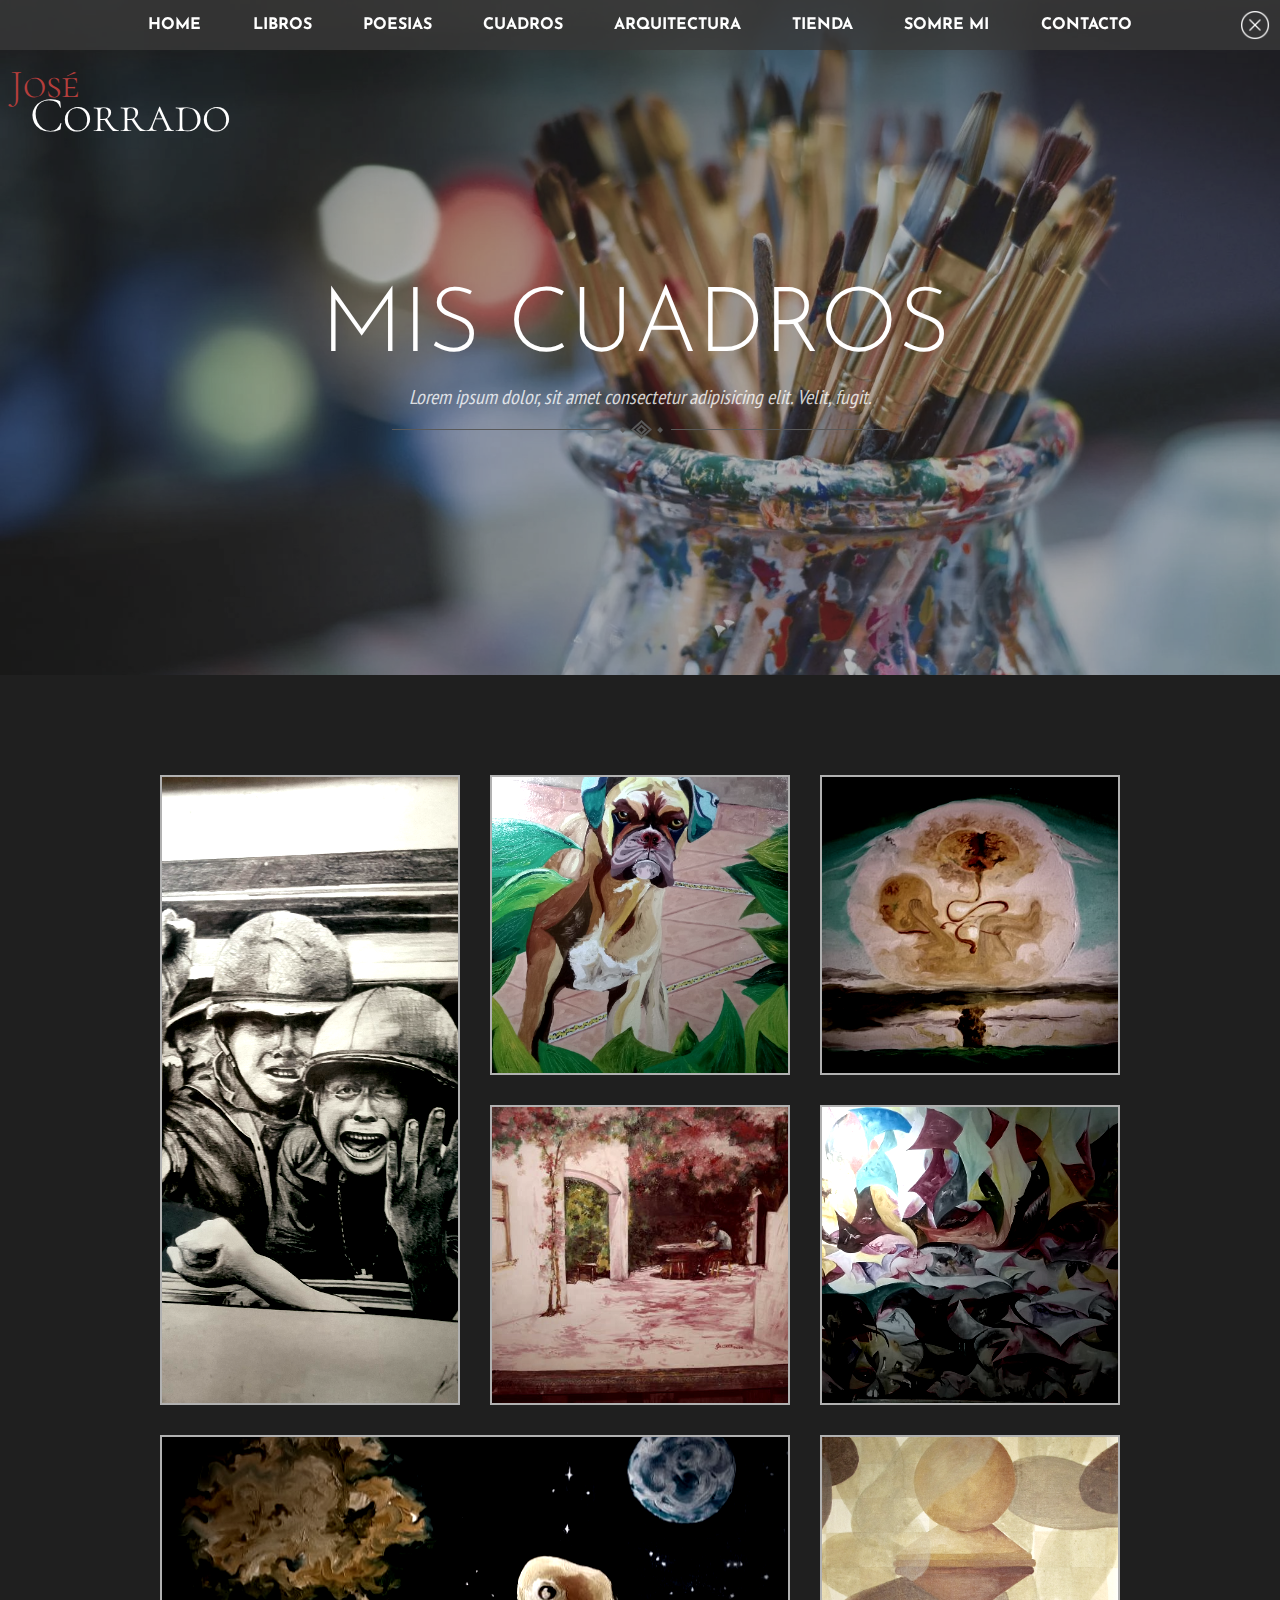
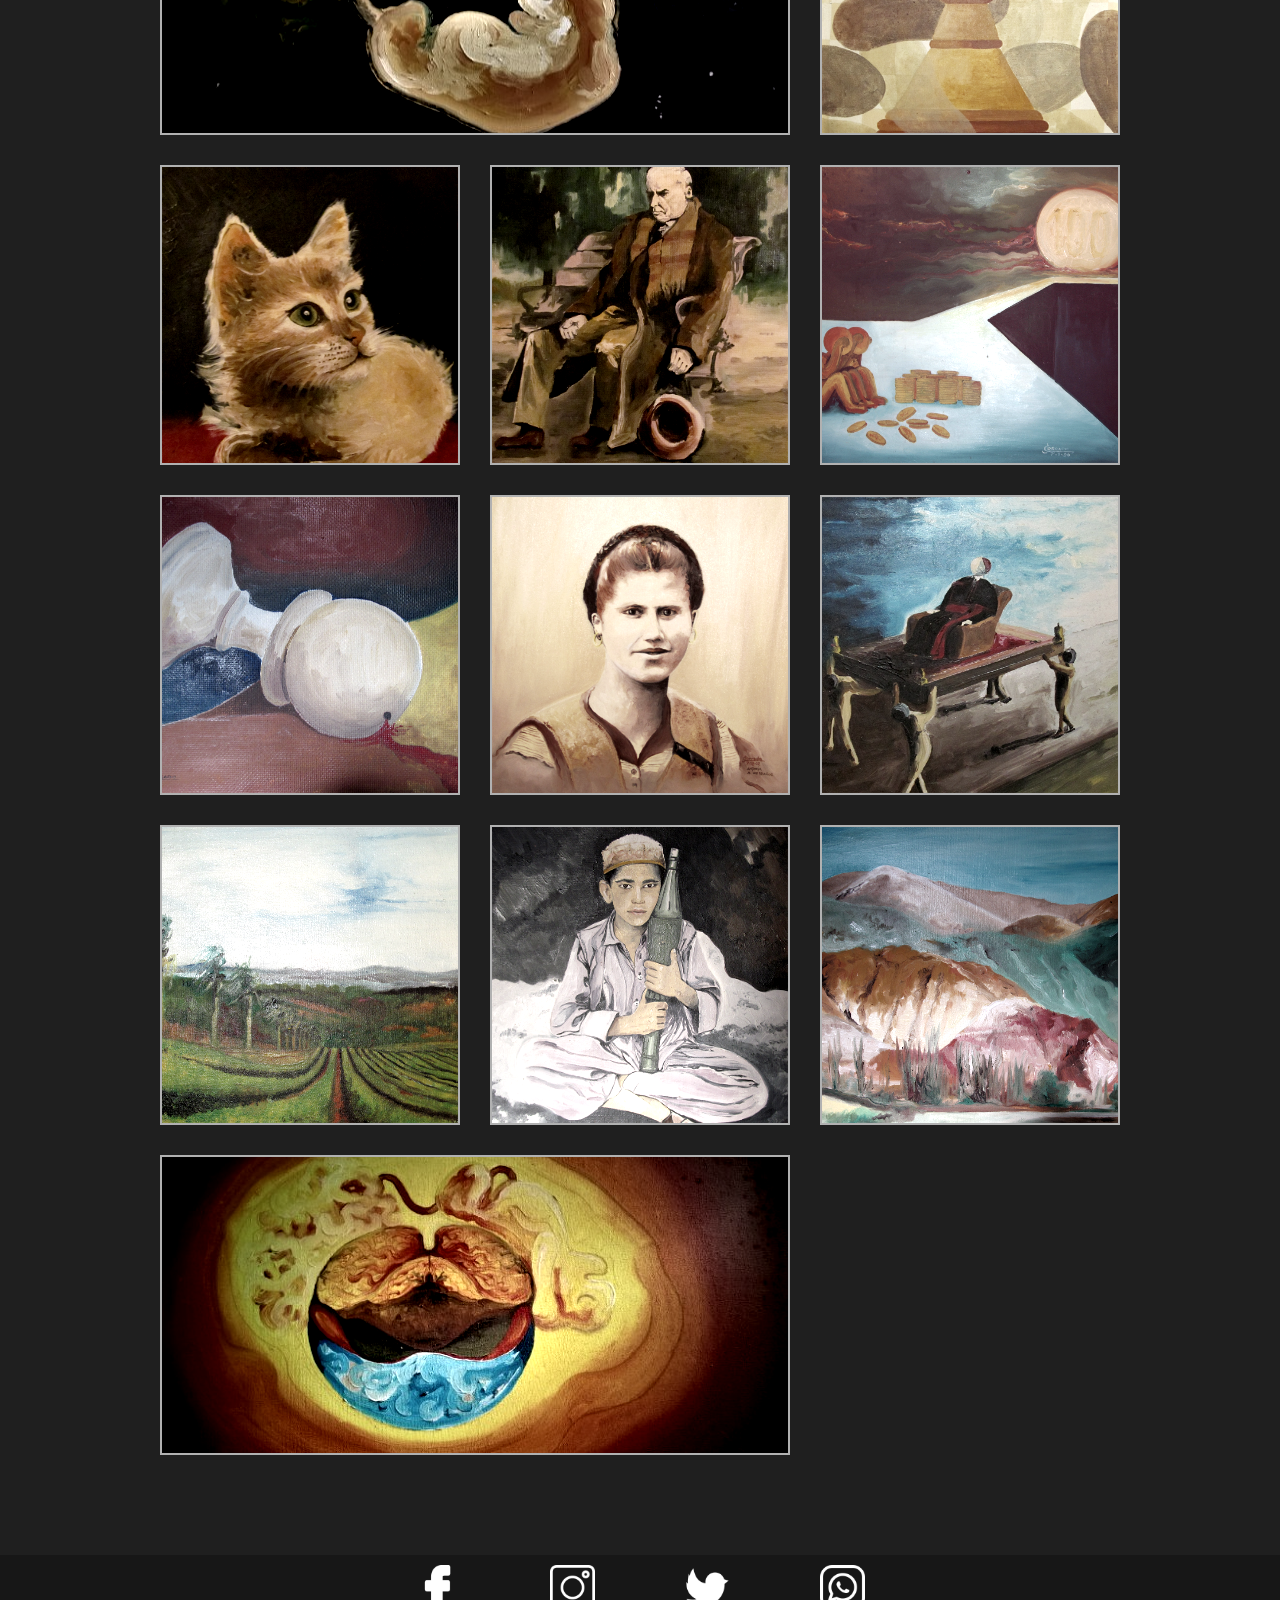
==== index.html @ 7c25743d "primer commit" ====
<!DOCTYPE html>
<html lang="es">
    <head>
        <meta charset="UTF-8">
        <meta http-equiv="X-UA-Compatible" content="IE=edge">
        <meta name="viewport" content="width=device-width, initial-scale=1.0">
        <title>Jose Corrado Art</title>

        <link rel="preconnect" href="https://fonts.googleapis.com">
        <link rel="preconnect" href="https://fonts.gstatic.com" crossorigin>
                
        <link rel="stylesheet" href="./css/style.css">
    </head>
    
    
    <body>
        
        <header>
            <nav>    
                <div class="menu" id="menu">
                    <img id="cancel_icon" src="./images/close.png" alt="">
                    <a href="index.html" class="flex menu__botones">HOME</a>
                    <a href="#" class="flex menu__botones">LIBROS</a>
                    <a href="./poesias/poesias.html" class="flex menu__botones">POESIAS</a>
                    <a href="./cuadros/cuadros.html" class="flex menu__botones">CUADROS</a>
                    <a href="#" class="flex menu__botones">ARQUITECTURA</a>
                    <a href="#" class="flex menu__botones">TIENDA</a>
                    <a href="#" class="flex menu__botones">SOMRE MI</a>
                    <a href="./form/contacto.html" class="flex menu__botones">CONTACTO</a>
                </div>
            </nav>    

           <div class="encabezado">
                <h4 class="jose">José</h4>
                <h4 class="corrado">Corrado</h4>
                <img class="encabezado__back" id="encabezado__back" src="./images/pinceles.jpg" alt="">
                <div class="animationScaleY" animate="off"> 
                    <h2 class="titulos"> MIS CUADROS </h2>
                    <p class="subtitulos">Lorem ipsum dolor, sit amet consectetur adipisicing elit. Velit, fugit.</p>
                    <img class="titleLine" src="./images/title-line.png" alt="">
                </div>
            </div>
        </header>

        <main>
            
            <div class="gridCuadros" id="contCuadros">     
                <div class="contCuadros" tituloCuadro="Malvinas"><img class="cuadros" src="./images/cuadros/soldados.jpg" alt=""></div>
                <div class="contCuadros"><img class="cuadros" src="./images/cuadros/rosita.jpg" alt="" ></div>
                <div class="contCuadros"><img class="cuadros" src="./images/cuadros/bomba.jpg" alt="" ></div>
                <div class="contCuadros"><img class="cuadros" src="./images/cuadros/abuelo.jpg" alt=""></div>
                <div class="contCuadros"><img class="cuadros" src="./images/cuadros/bebe1.jpg" alt=""></div>
                <div class="contCuadros"><img class="cuadros" src="./images/cuadros/cubi.jpg" alt="" ></div>
                <div class="contCuadros"><img class="cuadros" src="./images/cuadros/peon2.jpg" alt="" ></div>
                <div class="contCuadros"><img class="cuadros" src="./images/cuadros/gato.jpg" alt="" ></div>
                <div class="contCuadros"><img class="cuadros" src="./images/cuadros/abuelo2.jpg" alt="" ></div>
                <div class="contCuadros"><img class="cuadros" src="./images/cuadros/plata.jpg" alt="" ></div>
                <div class="contCuadros"><img class="cuadros" src="./images/cuadros/peon.jpg" alt="" ></div>
                <div class="contCuadros"><img class="cuadros" src="./images/cuadros/abuela.jpg" alt=""></div>
                <div class="contCuadros"><img class="cuadros" src="./images/cuadros/papa.jpg" alt=""></div>
                <div class="contCuadros"><img class="cuadros" src="./images/cuadros/plantacion.jpg" alt="" ></div>
                <div class="contCuadros"><img class="cuadros" src="./images/cuadros/soldado.jpg" alt="" ></div>
                <div class="contCuadros"><img class="cuadros" src="./images/cuadros/montanas.jpg" alt="" ></div>
                <div class="contCuadros"><img class="cuadros" src="./images/cuadros/cerebro.jpg" alt="" ></div>
            </div>
                   
        </main>
        
        <footer>
            <div class="footer">
                <a class="flex" href="https://www.facebook.com/poesiajosecorrado" target="_blank"><img src="./images/Logo_Facebook.png" alt=""></a>
                <img src="./images/Logo_Instagram.png" alt="">
                <img src="./images/Logo_TW.png" alt="">
                <img src="./images/Logo_WS.png" alt="">
            </div>
         </footer>
        
          
        <script src="./js/ruta_images.js"></script> 
        <script src="./js/animation.js"></script>
        <script src="./js/cuadros.js"></script>
        <script src="./js/menu.js"></script>
    </body>
</html>
---- css/style.css ----
/********************************************************** index.html **********************************************************************/
@import url("https://fonts.googleapis.com/css2?family=Cormorant+SC&family=Josefin+Sans:wght@100;200;300&family=Niconne&family=PT+Sans+Narrow&display=swap");


* {
    margin: 0;
    padding: 0;
    box-sizing: border-box;
    text-decoration: none;
}

a {
    color: white;
}

a:visited {
    color: white;
}

.flex {
    display: flex;
    justify-content: center;
    align-items: center;
}

body {
    background-color: rgba(31, 31, 31, 1);
    position: relative;
}

main {
    padding: 100px 0 165px 0;
}

.animationScaleY {
    text-align: center;
    width: 100%;
}

.menu {
    position: fixed;
    z-index: 100;
    top: 0;
    height: 50px;
    width: 100%;
    background-color: rgba(56, 56, 56, 0.795);
    z-index: 150;
    display: grid;
    grid-template-columns: repeat(8, max-content);
    color: white;
    font-family: 'Josefin Sans', sans-serif;
    font-weight: bolder;
    justify-content: center;
}

.menu__botones {  transition-property: all;
    transition-duration: 0.75s;
    padding: 0 2vw;
}

.menu__botones:hover {
    background-color: rgba(255, 255, 255, 0.9);
    color: black;
    cursor: pointer;
}

#cancel_icon {
    height:30px; 
    position:absolute; 
    right:10px; 
    top:0; 
    bottom:0; 
    margin:auto; 
    cursor:pointer;
}

.encabezado {
    width: 100%;
    height: 75vh;
    position: relative;
    display: flex;
    justify-content: center;
    align-items: center;
}

.encabezado__back {
    width: 100%;
    height: 100%;
    /*border-bottom: 5px solid #6f1d1b;*/
    object-fit: cover;
    filter: contrast(80%) brightness(80%) grayscale(40%);
    position: absolute;
}

.encabezaodo__back--poesias {
    object-position: 0 30%;
}

.titulos {
    color: rgb(255, 255, 255);
    font-size: 90px;
    margin: 50px 10px 0 0;
    font-family: 'Josefin Sans', sans-serif;
    font-weight: 300;
}

.subtitulos {
    color: rgba(255, 255, 255, 0.8);
    font-size: 20px;
    font-family: 'PT Sans Narrow', sans-serif;
    font-style: oblique;
    margin: 10px; 
}

.titleLine {
    max-width: 80%;
    filter: invert(25%);
}

.jose {
    position: absolute;
    color: #b43e3c;
    font-family: 'Cormorant SC', serif;
    font-weight: lighter;
    font-size: 50px;
    top: 60px;
    left: 30px;
    z-index: 50;
}

.corrado {
    position: absolute;
    color: rgba(255, 255, 255, 1);
    font-family: 'Cormorant SC', serif;
    font-weight: lighter;
    font-size: 70px;
    left: 60px;
    top: 90px;
    z-index: 50;
}

/*************************************************************** Cuadros *******************************************************************/

.gridCuadros {
    display: grid;
    grid-template-columns: repeat(auto-fill, 300px);
    grid-template-rows: repeat(auto-fill, 300px);
    grid-auto-rows:  300px;
    grid-auto-columns: 300px;
    grid-gap: 30px;
    grid-auto-flow: dense;
    justify-content: center;
}

.contCuadros {
    grid-column: span 1;
    grid-row: span 1;
    border: 2px solid rgb(177, 177, 177);
    
}

.cuadros {
    width: 100%;
    height: 100%;
    object-fit: cover;
    transition-duration: 0.5s;
    transition-property: all;
    /*filter: brightness(150%);*/
    /*filter: contrast(150%);*/
}

.contCuadros:hover .cuadros{
    transform: scale(110%);
}

.contCuadros:nth-child(1) {
    grid-column: span 1;
    grid-row: span 2;
}

.contCuadros:nth-child(5) {
    grid-column: span 2;
    grid-row: span 1;
}

.contCuadros:last-child {
    grid-column: span 2;
    grid-row: span 1;
}


@media only screen and (max-width: 350px) {
    .gridCuadros {
        grid-template-columns: repeat(auto-fill, 250px);
        grid-auto-columns: 250px;
    }    
}


@media only screen and (max-width: 750px)  {

    .contCuadros:nth-child(1) {
        grid-column: span 1;
        grid-row: span 1;
    }

    .contCuadros:nth-child(5) {
        grid-column: span 1;
        grid-row: span 1;
    }

    .contCuadros:last-child {
        grid-column: span 1;
        grid-row: span 1;
    }
}


/*************************************************************** Poesias ********************************************************************/

.imgPoesias {
    width: 100%;
    height: 100%;
    object-fit: cover;
    transition-property: all;
    transition-duration: 0.5s;
}

.imgPoesias:hover {
    transform: scale(110%);
}

.poesias__contenedorFlex {
    margin: 25px 0;
}

.poesias__contenedor {
    flex-direction: row;
    width: 95%;
    background-color: rgb(42, 44, 51);
    border-top: 2px solid white;
    border-bottom: 2px solid white;
}

.reverse {
    flex-direction: row-reverse;
}

.poesias__contendorImg {
    width: 45%;
    height: 300px;
    overflow: hidden;

}

.poesias__contenedorTexto {
    color: white;
    text-align: center;
    padding: 3vw;   
    flex-direction: column;
    width: 55%;
    height: 300px;
}

.poesias__contenedorTexto span {         /*Poesias Titulo*/
    color: #cf9a4a;
    font-size: 45px;
    font-family: 'Josefin Sans', sans-serif;
    font-weight: 300;
}

.poesias__contenedorTexto p {           /*Poesias parrafo*/
    font-family: 'PT Sans Narrow', sans-serif;
    font-size: 25px;
    font-style: oblique;
}

@media only screen and (max-width: 900px) {
    .poesias__contenedor {
        flex-direction: column;
    }

    .poesias__contendorImg {
        width: 100%;
    }

    .poesias__contenedorTexto {
        width: 100%;
    }
}

@media only screen and (max-width: 470px) {
    
    .poesias__contenedorTexto span{
        font-size: 25px;    
    }

    .poesias__contenedorTexto p{
        font-size: 20px;    
    }
}

/******************************************************************* Footer ******************************************************************/

.footer {
    background-color: rgba(0, 0, 0, 0.25);
    height: 65px;
    display: flex;
    justify-content: center;
    align-items: center;
    position: absolute;
    bottom: 0;
    width: 100%;
}

.footer a {
    height: 100%;
}

.footer img {
    height: 70%;
    filter: invert();
    margin: 3.5vw;
}


/*********************************************************Responsive Index.html*************************************************************/
/* Responsive Logo Jose Corrado */

@media only screen and (max-width: 1400px) {
    .jose {
        font-size: 40px;
        left: 10px;
    }

    .corrado {
        font-size: 50px;
        top: 85px;
        left: 30px;
    }
}

@media only screen and (max-width: 999px) {
    .jose {
        font-size: 40px;
        top: 0;
    }

    .corrado {
        font-size: 50px;
        top: 25px;
        left: 30px;
    }
}


/* Responsive encabezado */

@media only screen and (max-width: 500px) {
    .titulos {
        font-size: 50px;
        
    }
}

@media only screen and (max-height: 500px) {
    .encabezado {
        display: flex;
        align-items: end;
    }
}


/* Responsive Menu */

@media only screen and (max-width: 999px) {
    .menu{    
        height: fit-content;
        grid-template-columns: unset;
        grid-template-rows: repeat(8,40px);
        background-color: rgba(0, 0, 0, 0.9);
    }

    #cancel_icon {
        margin: unset;
        top: 10px;
    }
}


/******************************************************************* Poesias páginas *********************************************************/

.poesias_main {
    color: rgb(255, 255, 255);
    text-align: center;
    padding-left: 20px;
    padding-right: 20px;
    background-color: rgb(42, 44, 51)
}

.light {
    color: rgb(27, 29, 41);
    background-color: rgb(214, 214, 214);
}

.poesias_titulo {
    font-family: 'Josefin Sans', sans-serif;
    font-size: 50px;
    font-weight: 300;
    color: #cf9a4a;
    text-transform: uppercase;
}

.poesias_titleLine {
    filter: invert(25%);
    max-width: 80%;
}

.poesias_texto {
    font-size: 30px;
    font-style: oblique;
}    

.nowrap {
    white-space: nowrap;
}

.poesias_pie {
    font-family: 'Josefin Sans', sans-serif;
    font-size: 30px;
    font-weight: 300;
    text-transform: uppercase;
}

.poesias_imagen {
    margin-top: 100px;
    border-radius: 10px;
    max-width: 100%;
}

@media only screen and (max-width: 576px) {

    .poesias_titulo {
        font-size: 35px;
    }

    .poesias_texto {
        font-size: 25px;
    }

    .poesias_pie {
        font-size: 20px;
    }

}


/********************************************************Formulario de contacto**************************************************************/

.enviado {
    width: 100%;
    font-family: 'Josefin Sans', sans-serif;
    color: white;
    background-color: rgb(42, 44, 51);
    font-size: 30px;
    font-weight: 100;
    text-align: center;
}

.formulario_body {
    background-color: rgb(42, 44, 51)
}

.formulario_main {
    width: 100%;
    min-height: 100vh;
    flex-direction: column;
    padding: 100px 0;
}

.formulario_titulo {
    font-family: 'Josefin Sans', sans-serif;
    font-size: 40px;
    /*color:  #d6d6d6;*/
    font-weight: bold;
    color: #cf9a4a;
    text-align: center;
    margin-bottom: 25px;

}    

.form {
    width: 700px;           
    flex-direction: column;
}

.input {
    width: 100%;
    max-height: 50px;
    font-size: 25px;
    font-weight: bold;
    padding: 5px;
    margin: 5px;
    font-family: 'Josefin Sans', sans-serif;
}

.input:focus {
    outline: 1px solid #cf4d4a;
    
}

.formulario_boton {
    border-radius: 10px;
    border: 2px solid black;
    width: 50%;
    height: 60px;
    color: white;
    background-color: #cf4d4a;
    cursor: pointer;
}

.formulario_boton:hover {
    background-color: #ce3836;
}

.textarea {
    max-height: 250px;
    resize: none;
}

@media only screen and (max-width:700px) {

    .form {
        width: 95%;
    }

    .formulario_titulo {
        font-size: 30px;
    }

    .input {
        font-size: 20px;
    }
}
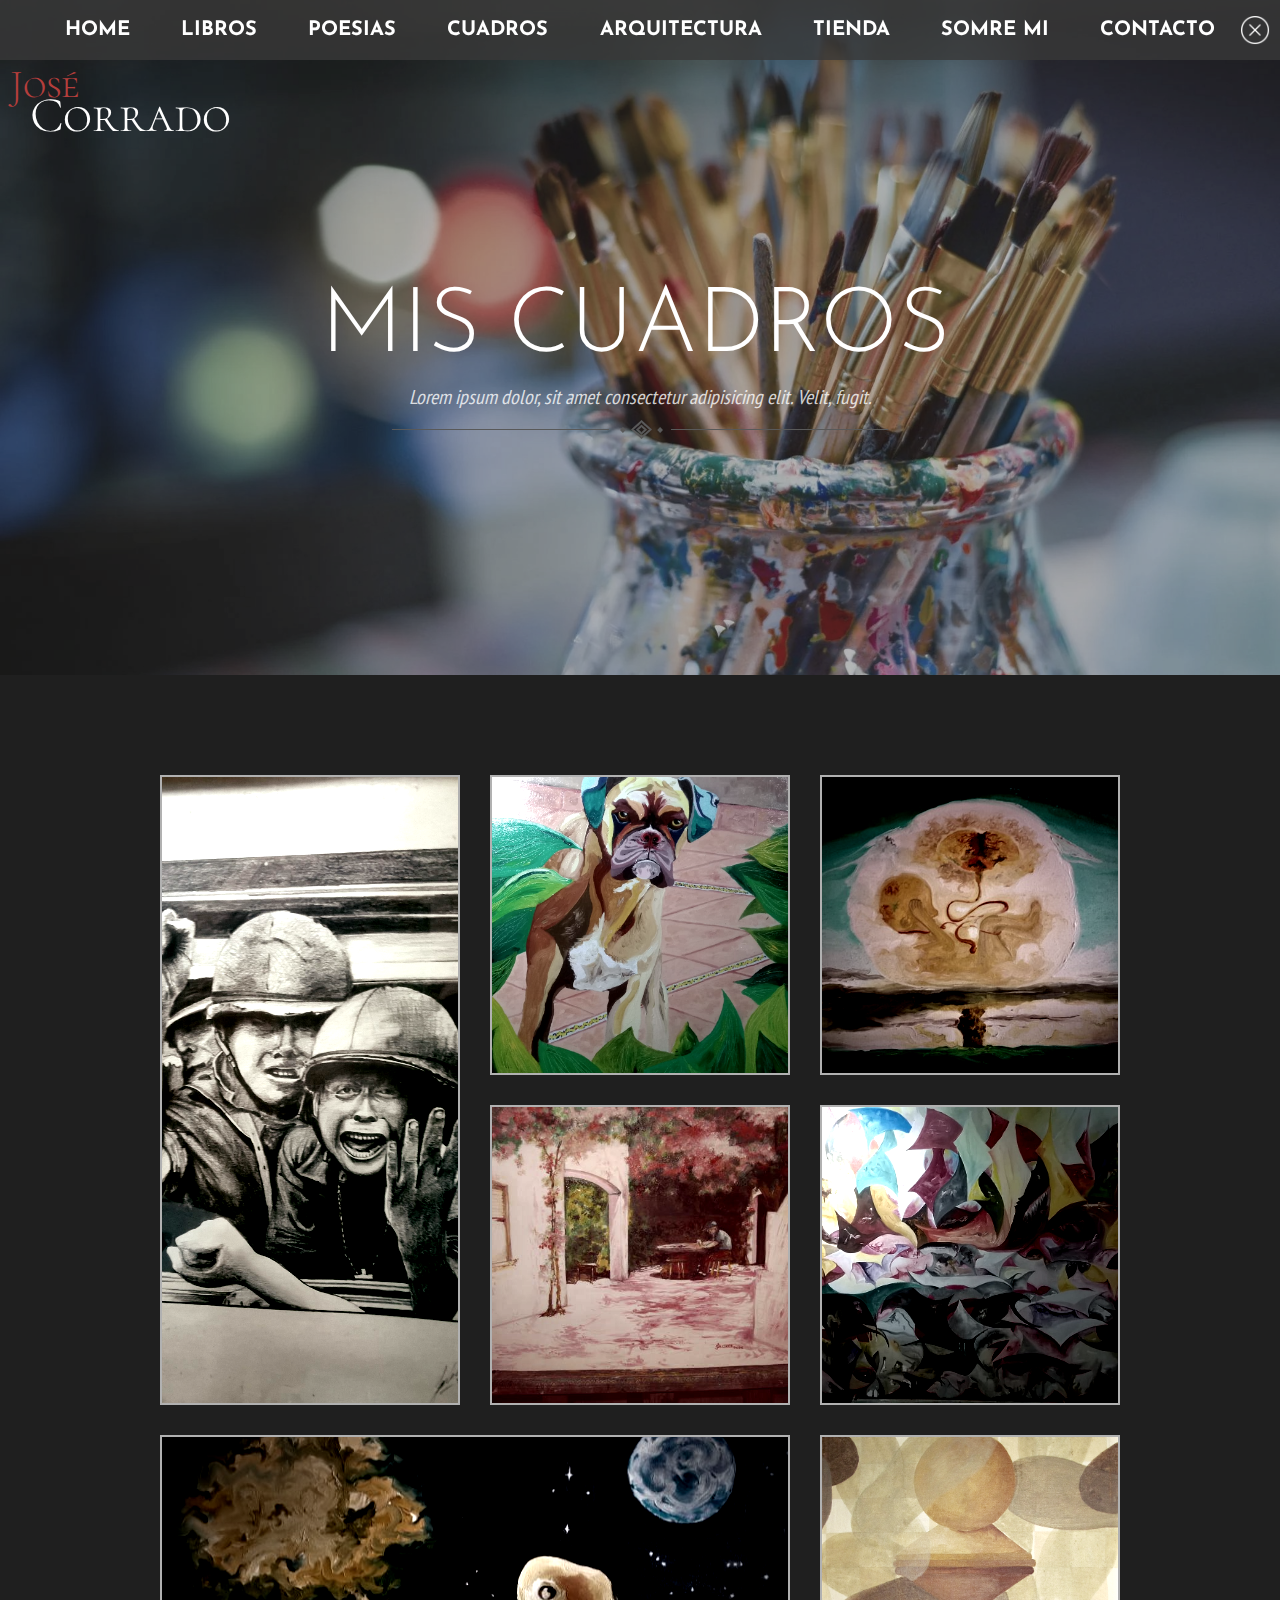
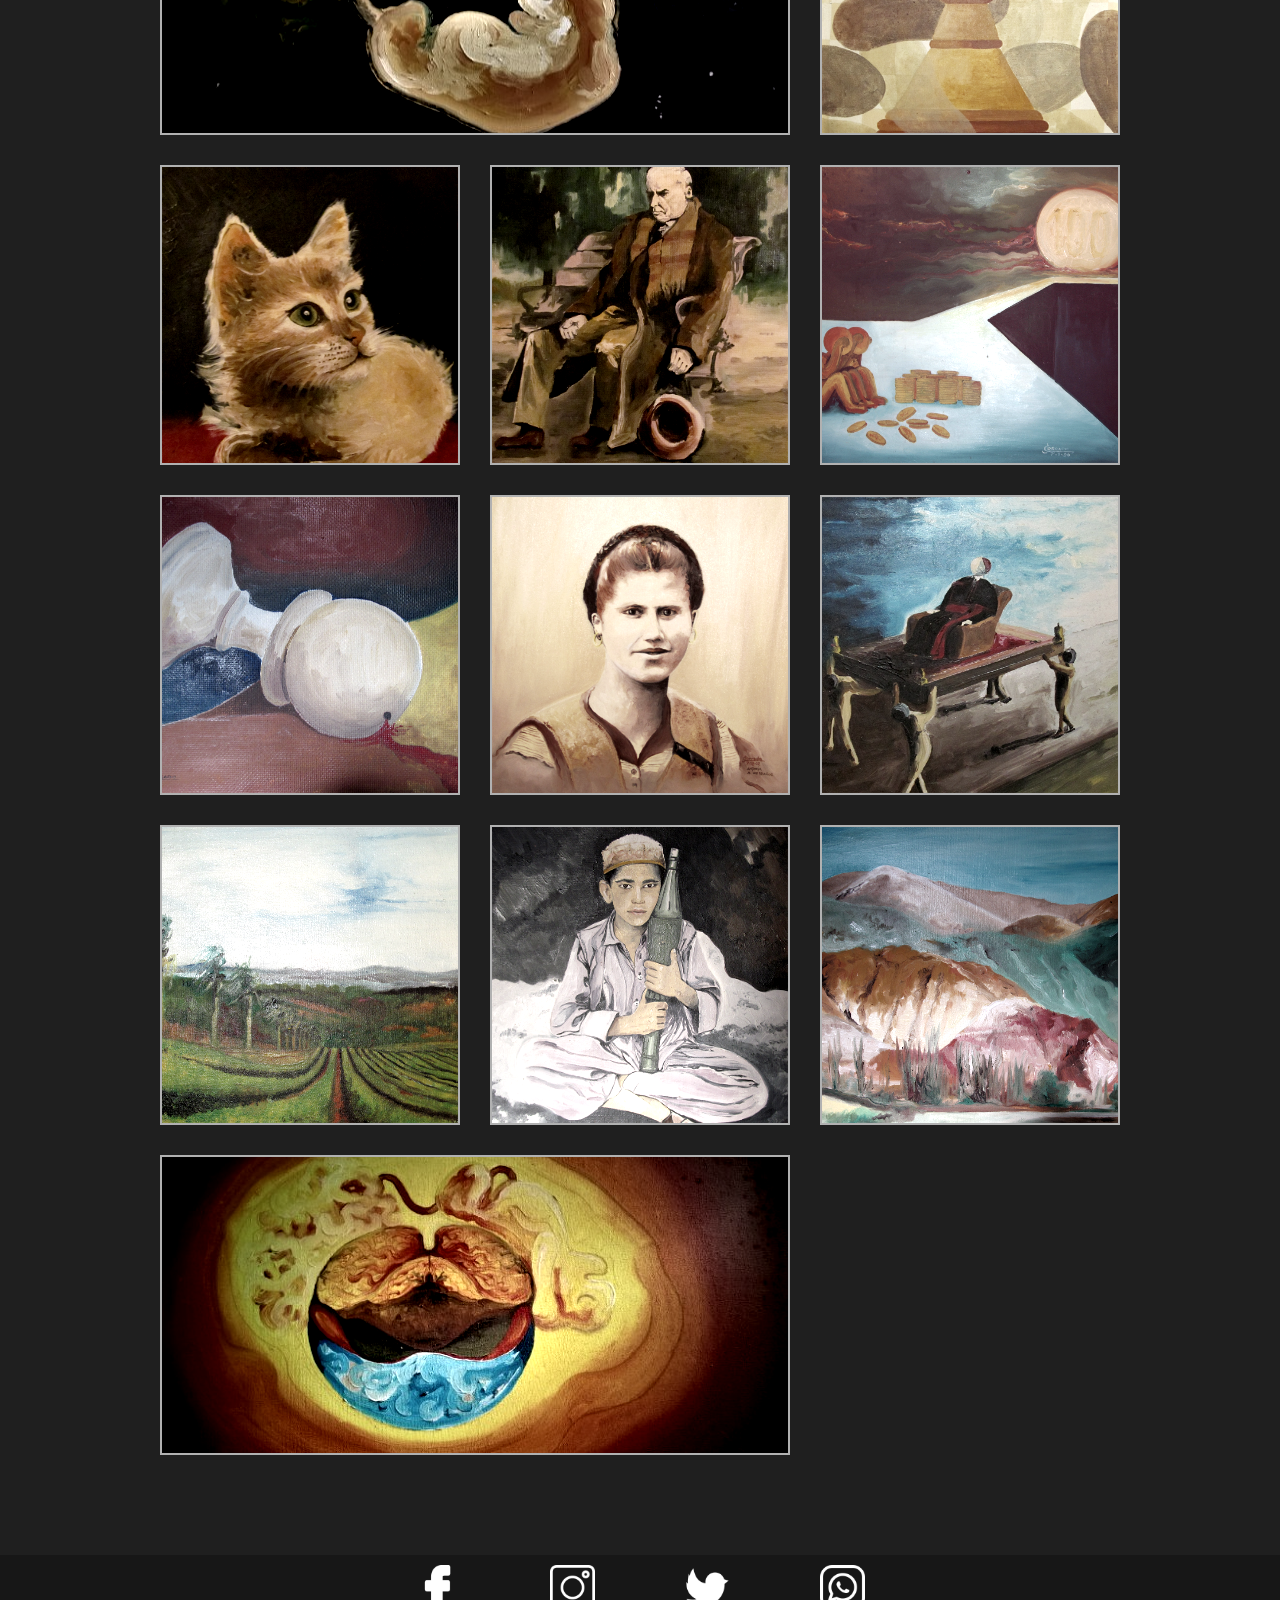
==== commit 4838fc65: "antes de mejorar menu" ====
--- a/index.html
+++ b/index.html
@@ -4,6 +4,9 @@
         <meta charset="UTF-8">
         <meta http-equiv="X-UA-Compatible" content="IE=edge">
         <meta name="viewport" content="width=device-width, initial-scale=1.0">
+
+        <meta name="description" content="Página oficial de José Corrado">
+        <meta name="keywords" content="Cuadros, Pintura, arte, poesías, Libros de Poesía, Pinturas al óleo">
         <title>Jose Corrado Art</title>
 
         <link rel="preconnect" href="https://fonts.googleapis.com">
@@ -28,7 +31,7 @@
                     <a href="#" class="flex menu__botones">SOMRE MI</a>
                     <a href="./form/contacto.html" class="flex menu__botones">CONTACTO</a>
                 </div>
-            </nav>    
+            </nav>     
 
            <div class="encabezado">
                 <h4 class="jose">José</h4>
--- a/css/style.css
+++ b/css/style.css
@@ -41,7 +41,7 @@
     position: fixed;
     z-index: 100;
     top: 0;
-    height: 50px;
+        height: fit-content;
     width: 100%;
     background-color: rgba(56, 56, 56, 0.795);
     z-index: 150;
@@ -51,11 +51,12 @@
     font-family: 'Josefin Sans', sans-serif;
     font-weight: bolder;
     justify-content: center;
+        font-size: 20px;
 }
 
 .menu__botones {  transition-property: all;
     transition-duration: 0.75s;
-    padding: 0 2vw;
+    padding: 20px 2vw;
 }
 
 .menu__botones:hover {
@@ -465,6 +466,7 @@
     font-size: 30px;
     font-weight: 100;
     text-align: center;
+    min-height: calc(100vh);
 }
 
 .formulario_body {
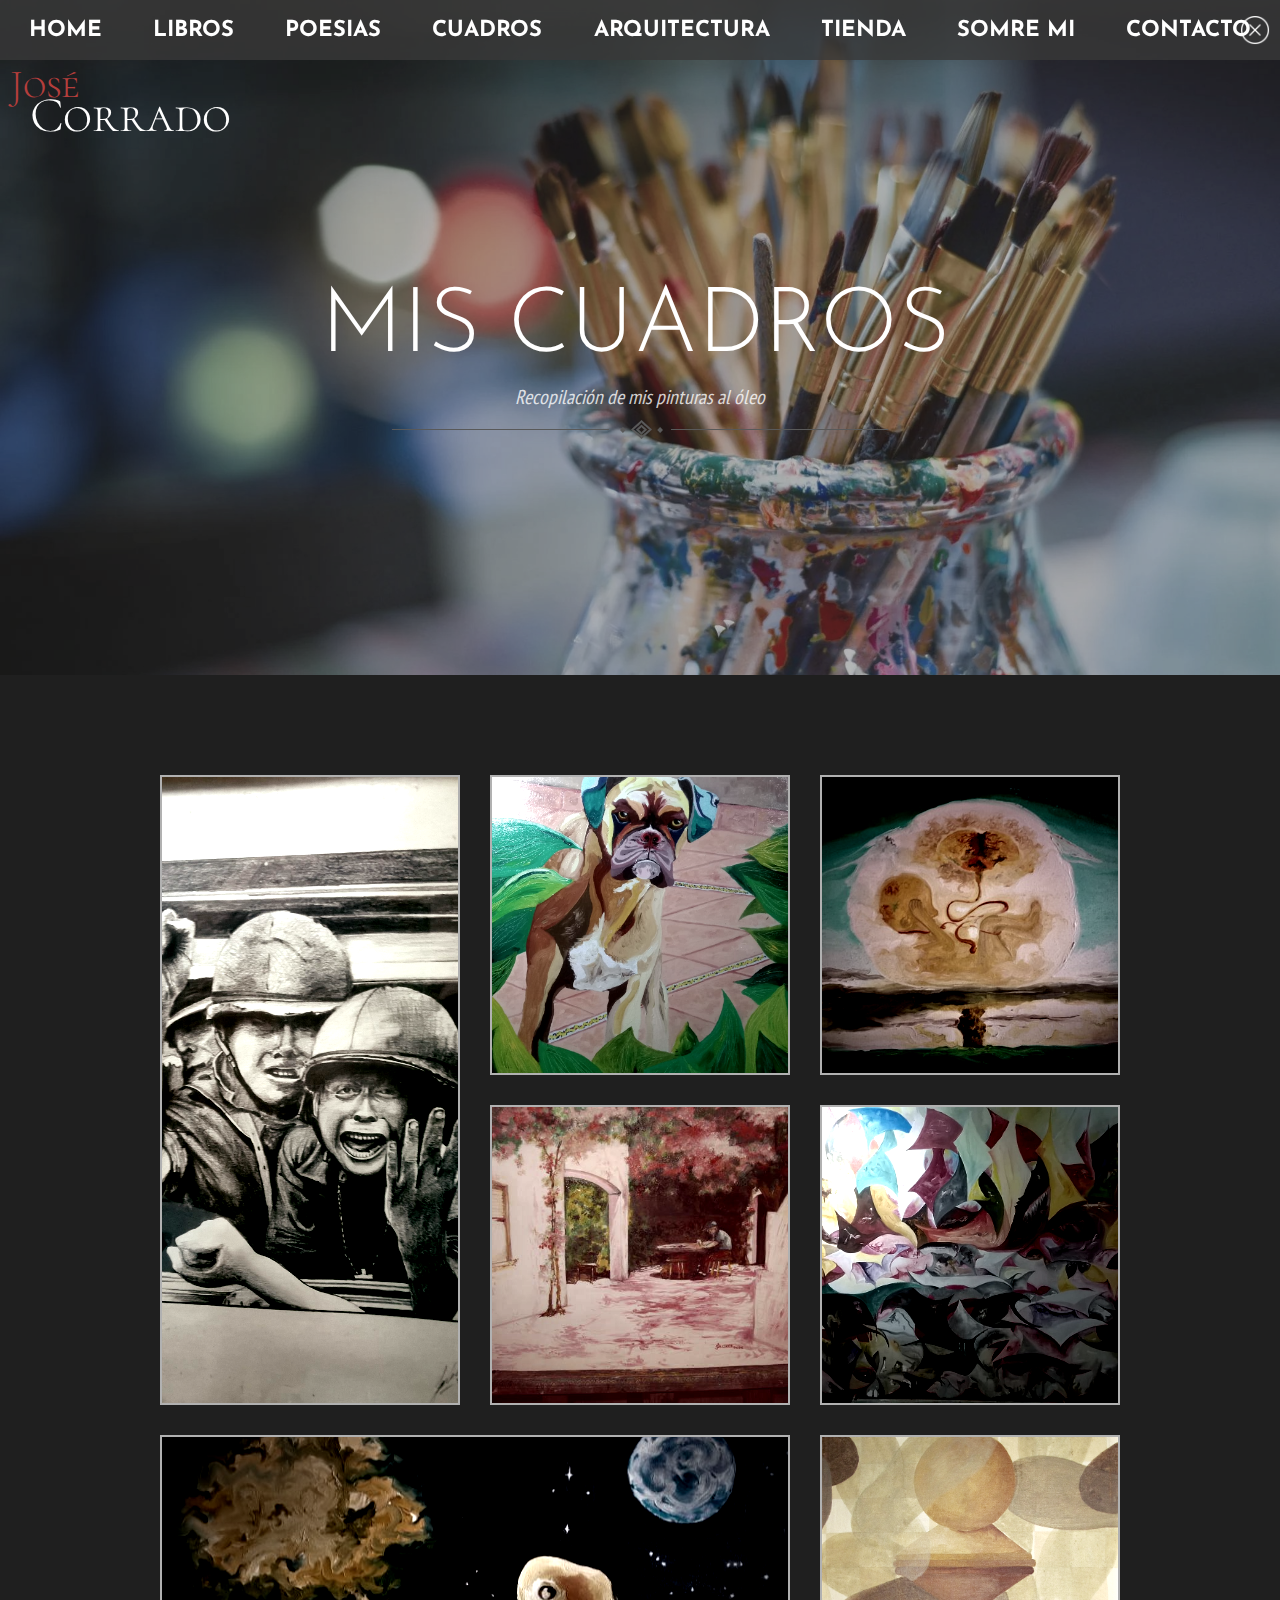
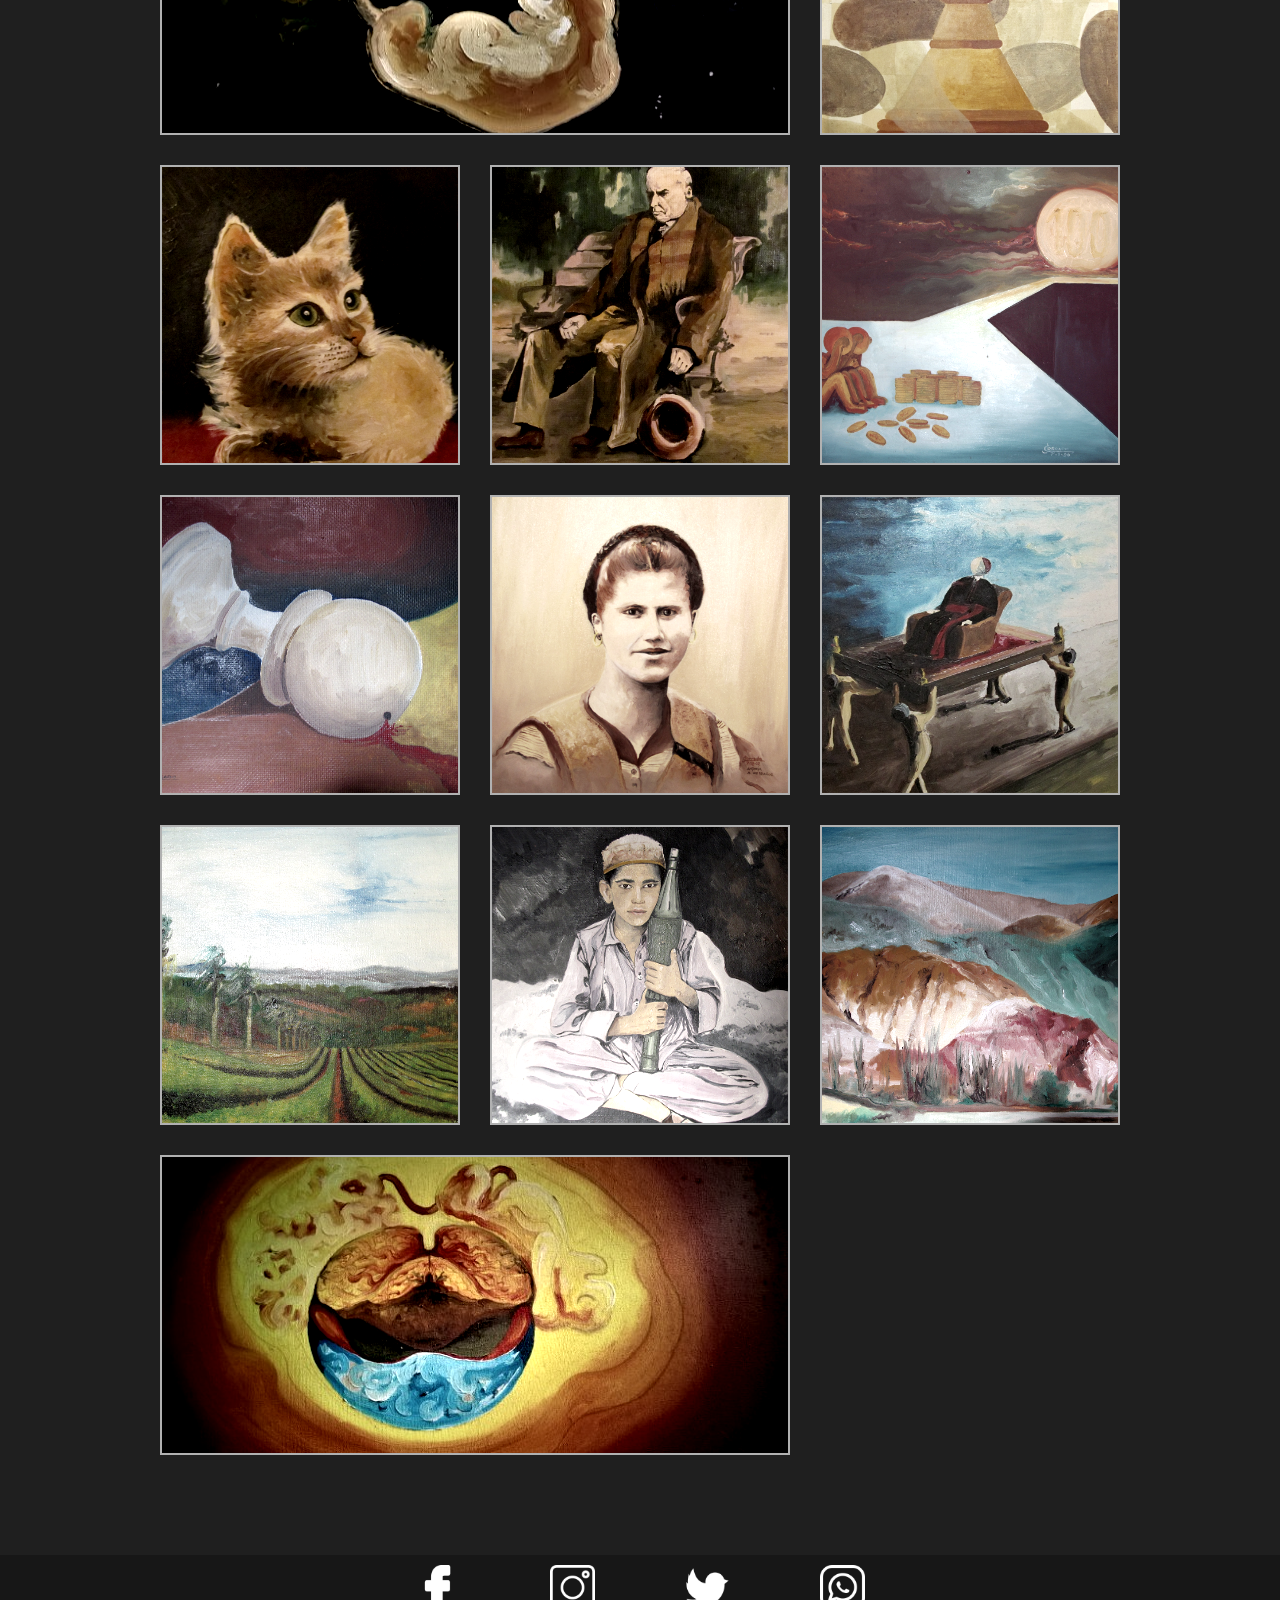
==== commit 013a561b: "agregando secciones" ====
--- a/index.html
+++ b/index.html
@@ -23,12 +23,12 @@
                 <div class="menu" id="menu">
                     <img id="cancel_icon" src="./images/close.png" alt="">
                     <a href="index.html" class="flex menu__botones">HOME</a>
-                    <a href="#" class="flex menu__botones">LIBROS</a>
+                    <a href="./libros/libros.html" class="flex menu__botones">LIBROS</a>
                     <a href="./poesias/poesias.html" class="flex menu__botones">POESIAS</a>
                     <a href="./cuadros/cuadros.html" class="flex menu__botones">CUADROS</a>
                     <a href="#" class="flex menu__botones">ARQUITECTURA</a>
                     <a href="#" class="flex menu__botones">TIENDA</a>
-                    <a href="#" class="flex menu__botones">SOMRE MI</a>
+                    <a href="./sobre_mi/sobre_mi.html" class="flex menu__botones">SOMRE MI</a>
                     <a href="./form/contacto.html" class="flex menu__botones">CONTACTO</a>
                 </div>
             </nav>     
@@ -39,7 +39,7 @@
                 <img class="encabezado__back" id="encabezado__back" src="./images/pinceles.jpg" alt="">
                 <div class="animationScaleY" animate="off"> 
                     <h2 class="titulos"> MIS CUADROS </h2>
-                    <p class="subtitulos">Lorem ipsum dolor, sit amet consectetur adipisicing elit. Velit, fugit.</p>
+                    <p class="subtitulos">Recopilación de mis pinturas al óleo</p>
                     <img class="titleLine" src="./images/title-line.png" alt="">
                 </div>
             </div>
--- a/css/style.css
+++ b/css/style.css
@@ -23,6 +23,14 @@
     align-items: center;
 }
 
+.column {
+    flex-direction: column;
+}
+
+.wrap {
+    flex-wrap: wrap;
+}
+
 body {
     background-color: rgba(31, 31, 31, 1);
     position: relative;
@@ -41,7 +49,6 @@
     position: fixed;
     z-index: 100;
     top: 0;
-        height: fit-content;
     width: 100%;
     background-color: rgba(56, 56, 56, 0.795);
     z-index: 150;
@@ -51,12 +58,13 @@
     font-family: 'Josefin Sans', sans-serif;
     font-weight: bolder;
     justify-content: center;
-        font-size: 20px;
+    font-size: 22px;
 }
 
 .menu__botones {  transition-property: all;
     transition-duration: 0.75s;
-    padding: 20px 2vw;
+    padding: 0 2vw;
+    min-height: 60px;
 }
 
 .menu__botones:hover {
@@ -374,11 +382,11 @@
 
 /* Responsive Menu */
 
-@media only screen and (max-width: 999px) {
+@media only screen and (max-width: 1199px) {
     .menu{    
         height: fit-content;
         grid-template-columns: unset;
-        grid-template-rows: repeat(8,40px);
+        grid-template-rows: repeat(8,fit-content);
         background-color: rgba(0, 0, 0, 0.9);
     }
 
@@ -545,3 +553,66 @@
     }
 }
 
+
+/*************************************************************** Sobre mi *****************************************************************/
+
+.sobre_mi_titulo {
+    font-weight: 300;
+    margin-bottom: 50px;
+}
+
+.sobre_mi_img {
+    margin-bottom: 100px;
+}
+
+.sobre_mi_texto {
+    margin: 0 10vw;
+}
+
+
+/***************************************************************** Libros ***************************************************************/
+
+.libros_img {
+    width: 145px;
+    height: 208px;
+    margin-bottom: 50px;
+}
+
+.libros_img_abu {
+    max-width: 300px;
+    margin: 0 20px 50px 20px;
+}
+
+.libros_texto {
+    font-style: oblique;
+    font-size: 25px;
+    max-width: 600px;
+    margin: 0 20px 0 20px; 
+}
+
+.main_libros {
+    padding: 150px 0 50px 0;
+}
+
+.libros_titulo {
+    font-weight: 300;
+    margin-bottom: 50px;
+}
+
+.libros_linea {
+    filter: invert(50%);
+    max-width: 600px;
+    margin: 50px 0 150px 0;
+}
+
+@media only screen and (max-width: 650px) {
+    .libros_linea {
+        width: 90%;
+    }
+}
+
+@media only screen and (max-width: 350px) {
+    .libros_img_abu {
+        width: 90%;
+    }
+}
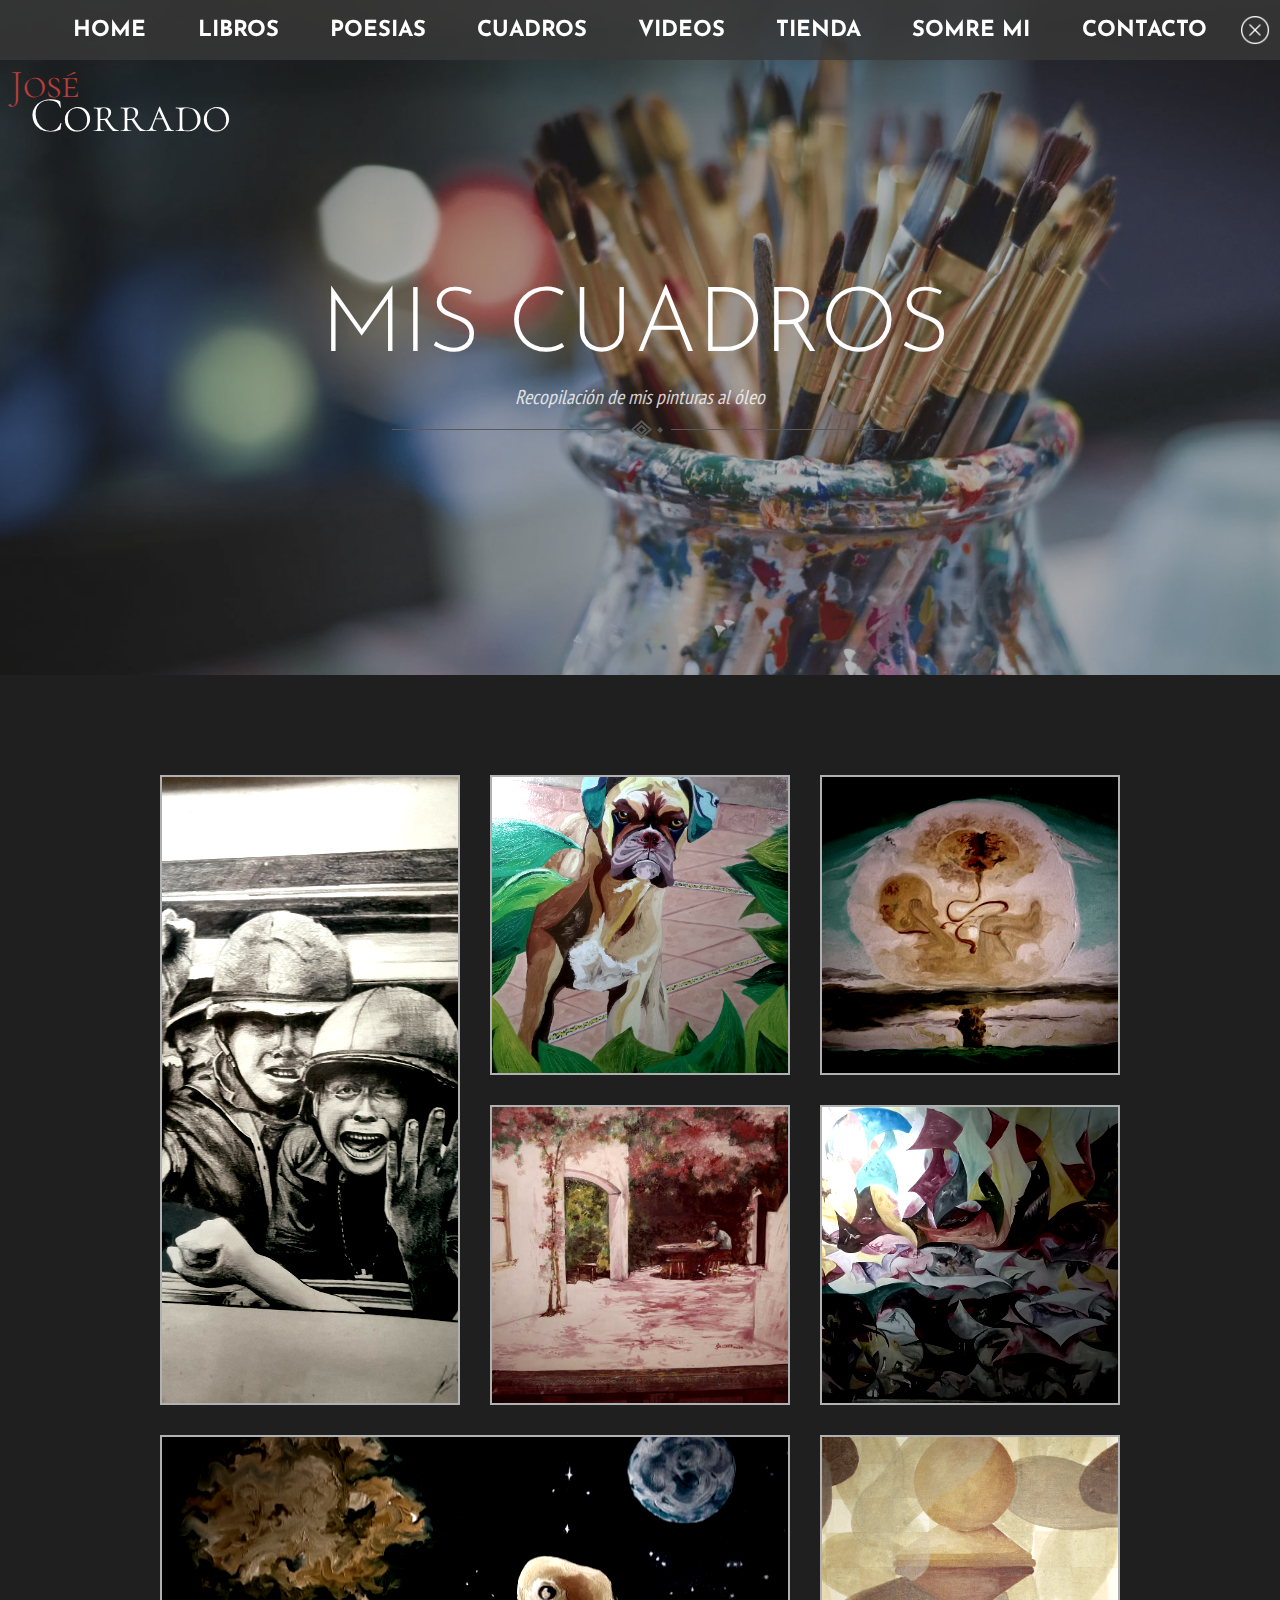
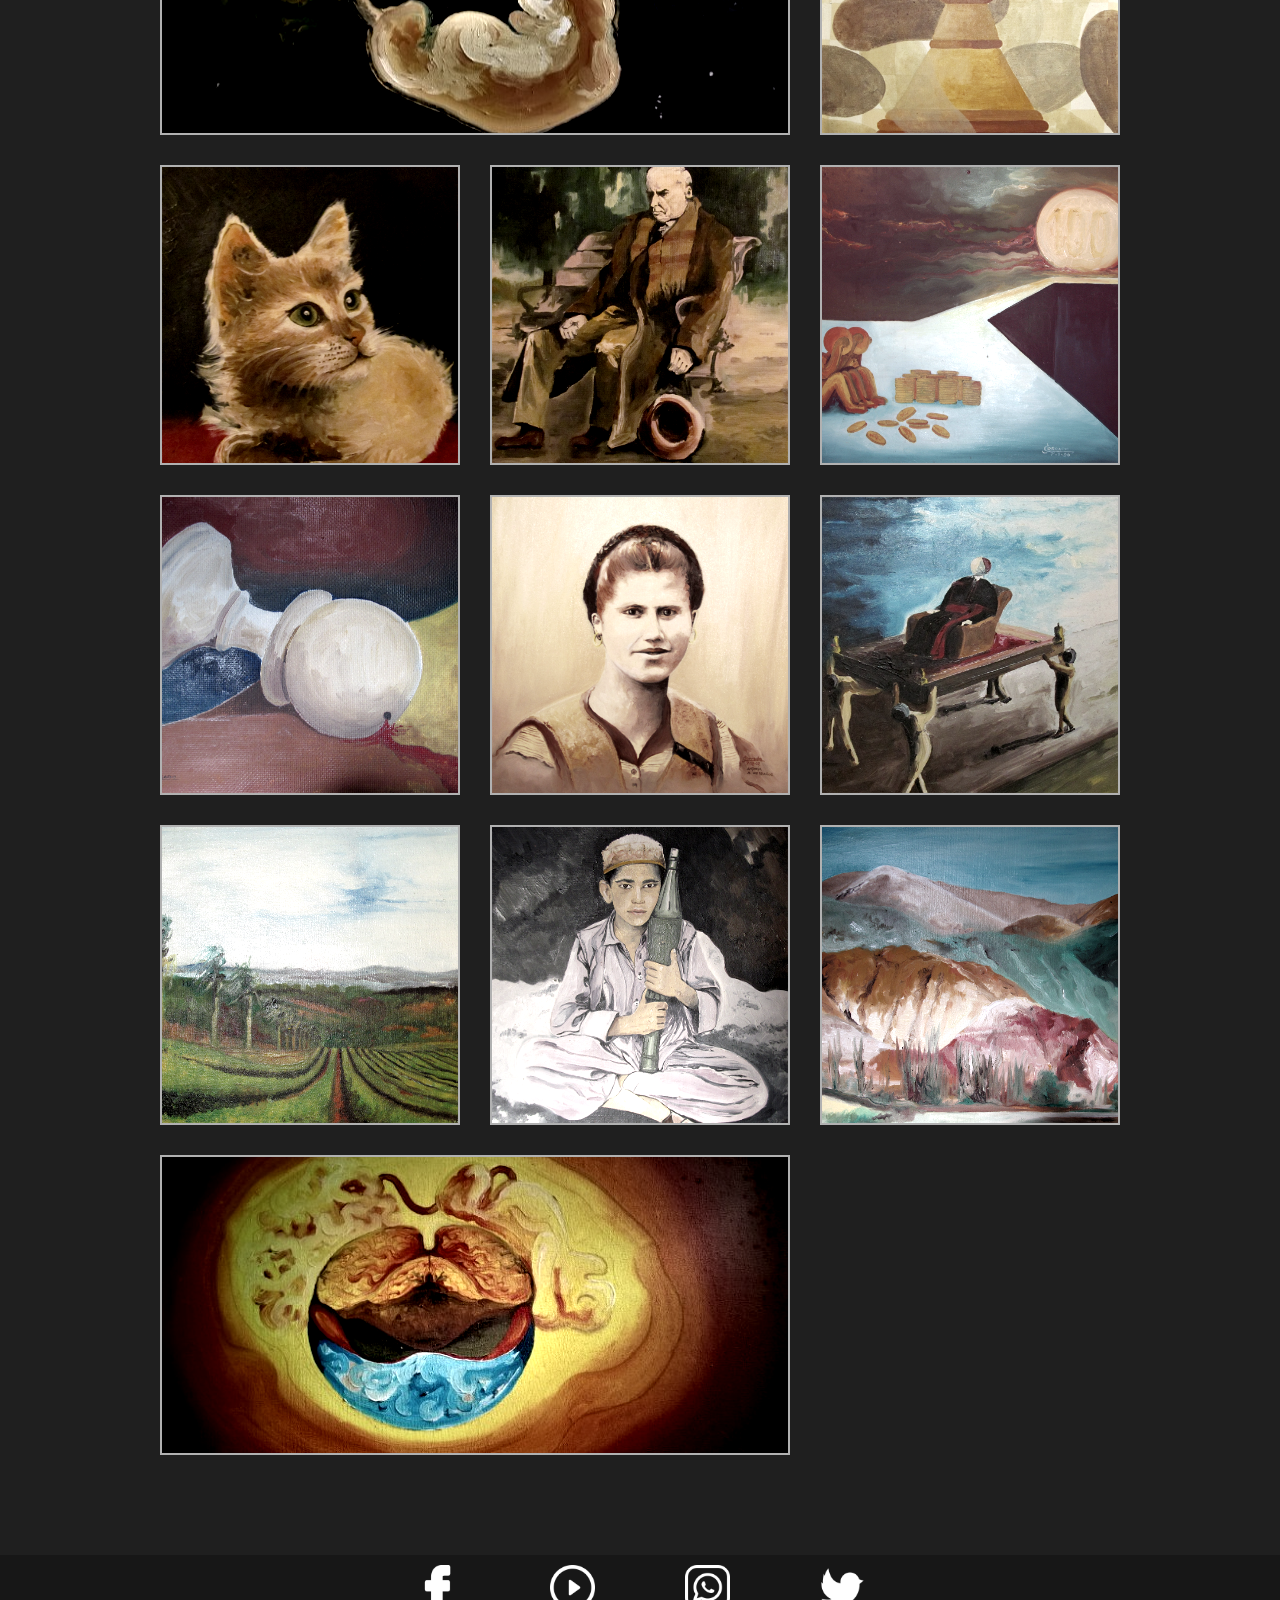
==== commit 56851888: "se agregaron secciones sobre mi, videos, libros" ====
--- a/index.html
+++ b/index.html
@@ -26,7 +26,7 @@
                     <a href="./libros/libros.html" class="flex menu__botones">LIBROS</a>
                     <a href="./poesias/poesias.html" class="flex menu__botones">POESIAS</a>
                     <a href="./cuadros/cuadros.html" class="flex menu__botones">CUADROS</a>
-                    <a href="#" class="flex menu__botones">ARQUITECTURA</a>
+                    <a href="./videos/videos.html" class="flex menu__botones">VIDEOS</a>
                     <a href="#" class="flex menu__botones">TIENDA</a>
                     <a href="./sobre_mi/sobre_mi.html" class="flex menu__botones">SOMRE MI</a>
                     <a href="./form/contacto.html" class="flex menu__botones">CONTACTO</a>
@@ -71,10 +71,10 @@
         
         <footer>
             <div class="footer">
-                <a class="flex" href="https://www.facebook.com/poesiajosecorrado" target="_blank"><img src="./images/Logo_Facebook.png" alt=""></a>
-                <img src="./images/Logo_Instagram.png" alt="">
-                <img src="./images/Logo_TW.png" alt="">
-                <img src="./images/Logo_WS.png" alt="">
+                <div class="flex"><a class="flex" href="https://www.facebook.com/poesiajosecorrado" target="_blank"><img src="./images/Logo_Facebook.png" alt=""></a></div>
+                <div class="flex"><a class="flex" href="https://www.youtube.com/channel/UCrG2bItP0o1TbWO79pUtOVg/videos" target="_blank"><img src="./images/youtube.png" alt=""></a></div>
+                <div class="flex"><a class="flex" href="https://wa.me/5491144388432" target="_blank"><img src="./images/Logo_WS.png" alt=""></a></div>
+                <div class="flex"><a class="flex" href="#" target="_blank"><img src="./images/Logo_TW.png" alt=""></a></div>
             </div>
          </footer>
         
--- a/css/style.css
+++ b/css/style.css
@@ -322,6 +322,11 @@
     width: 100%;
 }
 
+.footer div {
+    height: 100%;
+    margin: 3.5vw;
+}
+
 .footer a {
     height: 100%;
 }
@@ -329,7 +334,6 @@
 .footer img {
     height: 70%;
     filter: invert();
-    margin: 3.5vw;
 }
 
 
@@ -521,7 +525,7 @@
 
 .formulario_boton {
     border-radius: 10px;
-    border: 2px solid black;
+    border: none;
     width: 50%;
     height: 60px;
     color: white;
@@ -558,15 +562,29 @@
 
 .sobre_mi_titulo {
     font-weight: 300;
+    margin-bottom: 25px;
+    padding-top: 50px;
+}
+
+.sobre_mi_img {
     margin-bottom: 50px;
-}
-
-.sobre_mi_img {
-    margin-bottom: 100px;
+    border: 10px double rgba(56, 56, 56, 0.795);
 }
 
 .sobre_mi_texto {
-    margin: 0 10vw;
+    margin: 0 10vw 50px 10vw;
+}
+
+.lista_libros li{
+    text-align: left;
+    margin: 0 20px 20px 30px;
+}
+
+.sobre_mi_titulo_libros {
+    font-size: 35px;
+    font-weight: 300;
+    margin-top: 75px;
+    margin-bottom: 50px;
 }
 
 
@@ -585,8 +603,8 @@
 
 .libros_texto {
     font-style: oblique;
-    font-size: 25px;
-    max-width: 600px;
+    font-size: 24px;
+    max-width: 800px;
     margin: 0 20px 0 20px; 
 }
 
@@ -616,3 +634,21 @@
         width: 90%;
     }
 }
+
+
+/****************************************************** Videos ********************************************************************/
+
+.videos {
+    margin: 50px;
+}
+
+.videos_cont {
+    width: fit-content;
+}
+
+@media only screen and (max-width: 700px) {
+    .videos {
+        width: 95%;
+        margin: 50px 0;
+    }
+}